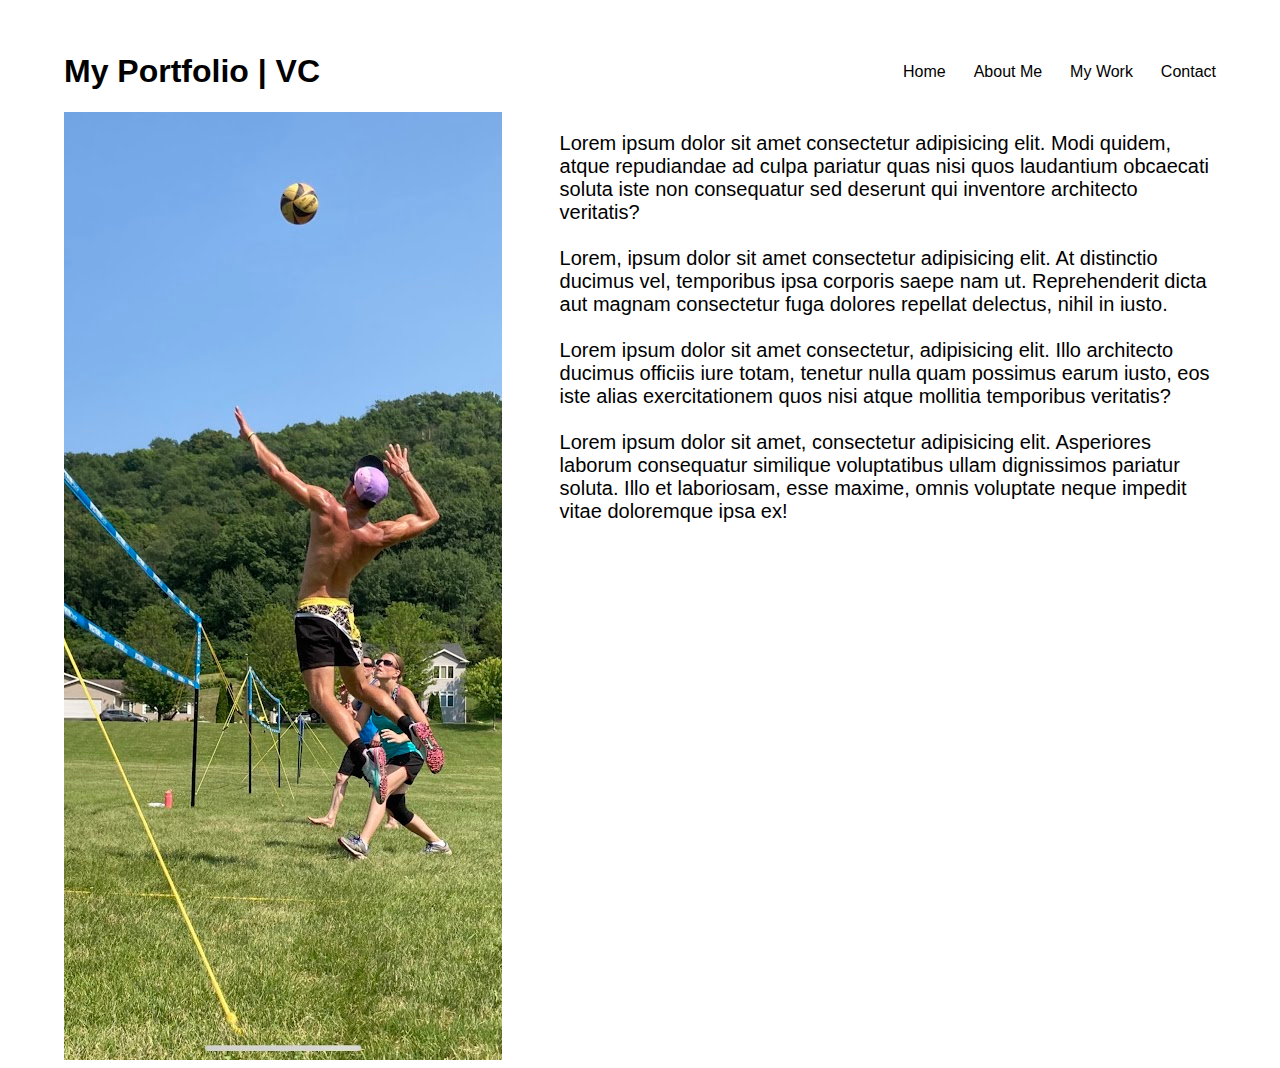
==== Challenge-2/pages/About Me.html @ 3e07ff8d "Fished About Me page and touched up CSS" ====
<!DOCTYPE html>
<html lang="en">
    <head>
        <title>My Portfolio</title>
        <meta charset="UTF-8">
        <link rel="stylesheet" href="../assets/style.css">
        <link rel="stylesheet" href="../assets/aboutMeStyle.css">
    </head>
    <body>
        <div class="container">
            <h1 id="Logo">My Portfolio | VC</h4>

            <nav class="navbar">

                <ul>
                    <li><a href="../index.html">Home</a></li>
                    <li><a href="About Me.html">About Me</a></li>
                    <li><a href="My Work.html">My Work</a></li>
                    <li><a href="Contact.html">Contact</a></li>
                </ul>
            
            </nav>
        </div>
        <div class="containerImgTxt">
            <img src="../pictures/King Queen 2021.jpg" alt="Picture of me eating">
            <p>Lorem ipsum dolor sit amet consectetur adipisicing elit. Modi quidem, atque repudiandae ad culpa pariatur quas nisi quos laudantium obcaecati soluta iste non consequatur sed deserunt qui inventore architecto veritatis? <br><br>
               Lorem, ipsum dolor sit amet consectetur adipisicing elit. At distinctio ducimus vel, temporibus ipsa corporis saepe nam ut. Reprehenderit dicta aut magnam consectetur fuga dolores repellat delectus, nihil in iusto. <br><br>
               Lorem ipsum dolor sit amet consectetur, adipisicing elit. Illo architecto ducimus officiis iure totam, tenetur nulla quam possimus earum iusto, eos iste alias exercitationem quos nisi atque mollitia temporibus veritatis? <br><br>
               Lorem ipsum dolor sit amet, consectetur adipisicing elit. Asperiores laborum consequatur similique voluptatibus ullam dignissimos pariatur soluta. Illo et laboriosam, esse maxime, omnis voluptate neque impedit vitae doloremque ipsa ex!</p>
        </div>
    </body> 


</html>
---- Challenge-2/assets/style.css ----
* {
  background-color: white;
  }
  
  body {
    font-family: 'Lucida Sans', 'Lucida Sans Regular', 'Lucida Grande', 'Lucida Sans Unicode', Verdana, sans-serif;
    margin-left: 5%; 
    margin-right: 5%;
    margin-top: 2em;
  }
  .container{
    display: flex;
    justify-content: space-between;
    align-items:center;
  }

  h1 {
    display: inline-block; 
    width: 30%;
  }
  
  .navbar {
    display: block;
    width: 75%;
    text-align: right;
  }

  .navbar li{
    display: inline;
    margin-left: 3%;
  }
  
  nav a {
    text-decoration: none;
    color: black;
  }

  .navbar li:hover{
    border-style:solid;
    border-radius: 5px;
    margin: 3px;
    font-size: larger;
  }
---- Challenge-2/assets/aboutMeStyle.css ----
.containerImgTxt{
    display: flex;
    /*align-items: center;
    justify-content: center;*/
  }
  img{
    width: 100%;
  }
  p{
    font-size: 20px;
    margin-left: 5%;
  }
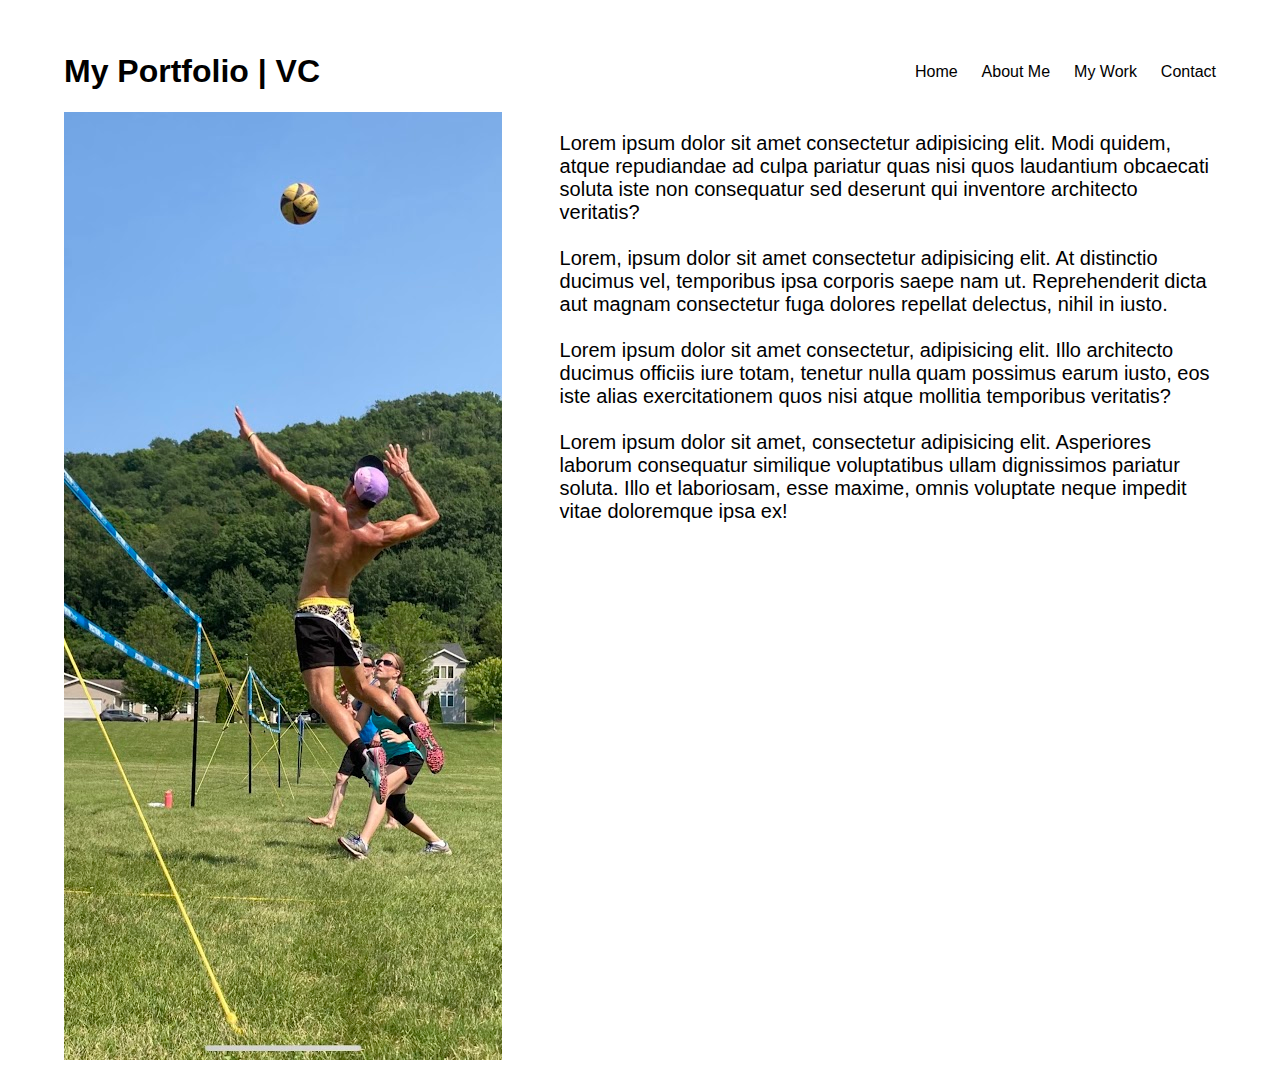
==== commit d83c90eb: "Worked on MyWork Page" ====
--- a/Challenge-2/pages/About Me.html
+++ b/Challenge-2/pages/About Me.html
@@ -22,11 +22,12 @@
             </nav>
         </div>
         <div class="containerImgTxt">
-            <img src="../pictures/King Queen 2021.jpg" alt="Picture of me eating">
+            <img src="../pictures/King Queen 2021.jpg" alt="Picture of me playing volleyball">
             <p>Lorem ipsum dolor sit amet consectetur adipisicing elit. Modi quidem, atque repudiandae ad culpa pariatur quas nisi quos laudantium obcaecati soluta iste non consequatur sed deserunt qui inventore architecto veritatis? <br><br>
                Lorem, ipsum dolor sit amet consectetur adipisicing elit. At distinctio ducimus vel, temporibus ipsa corporis saepe nam ut. Reprehenderit dicta aut magnam consectetur fuga dolores repellat delectus, nihil in iusto. <br><br>
                Lorem ipsum dolor sit amet consectetur, adipisicing elit. Illo architecto ducimus officiis iure totam, tenetur nulla quam possimus earum iusto, eos iste alias exercitationem quos nisi atque mollitia temporibus veritatis? <br><br>
-               Lorem ipsum dolor sit amet, consectetur adipisicing elit. Asperiores laborum consequatur similique voluptatibus ullam dignissimos pariatur soluta. Illo et laboriosam, esse maxime, omnis voluptate neque impedit vitae doloremque ipsa ex!</p>
+               Lorem ipsum dolor sit amet, consectetur adipisicing elit. Asperiores laborum consequatur similique voluptatibus ullam dignissimos pariatur soluta. Illo et laboriosam, esse maxime, omnis voluptate neque impedit vitae doloremque ipsa ex!
+            </p>
         </div>
     </body> 
 
--- a/Challenge-2/assets/style.css
+++ b/Challenge-2/assets/style.css
@@ -16,12 +16,12 @@
 
   h1 {
     display: inline-block; 
-    width: 30%;
+    width: 40%;
   }
   
   .navbar {
     display: block;
-    width: 75%;
+    width: 60%;
     text-align: right;
   }
 
@@ -41,5 +41,8 @@
     margin: 3px;
     font-size: larger;
   }
+  .line{
+    border-bottom: solid;
+  }
 
 
--- a/Challenge-2/assets/aboutMeStyle.css
+++ b/Challenge-2/assets/aboutMeStyle.css
@@ -4,7 +4,7 @@
     justify-content: center;*/
   }
   img{
-    width: 100%;
+    max-width: 100%;
   }
   p{
     font-size: 20px;
